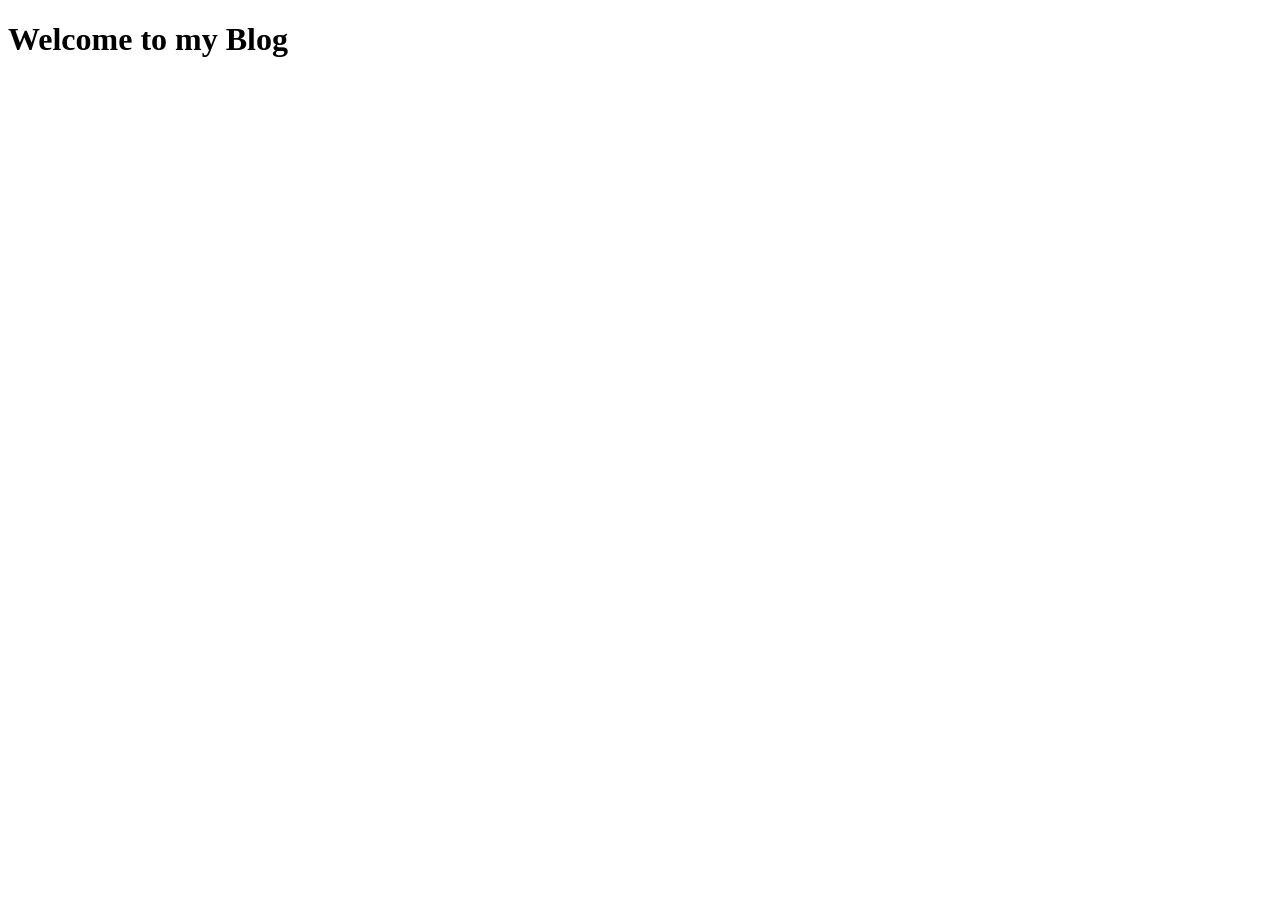
==== personal-blog-sba/index.html @ 37a79168 "Added files for this SBA project" ====
<!DOCTYPE html>
<html lang="en">
<head>
    <meta charset="UTF-8">
    <meta name="viewport" content="width=device-width, initial-scale=1.0">
    <title>Personal-Blog-SBA</title>
    <script defer src ="script.js"></script>
    <link rel="stylesheet" href="styles.css">
</head>
<body>
    <h1>Welcome to my Blog</h1>
    
</body>
</html>
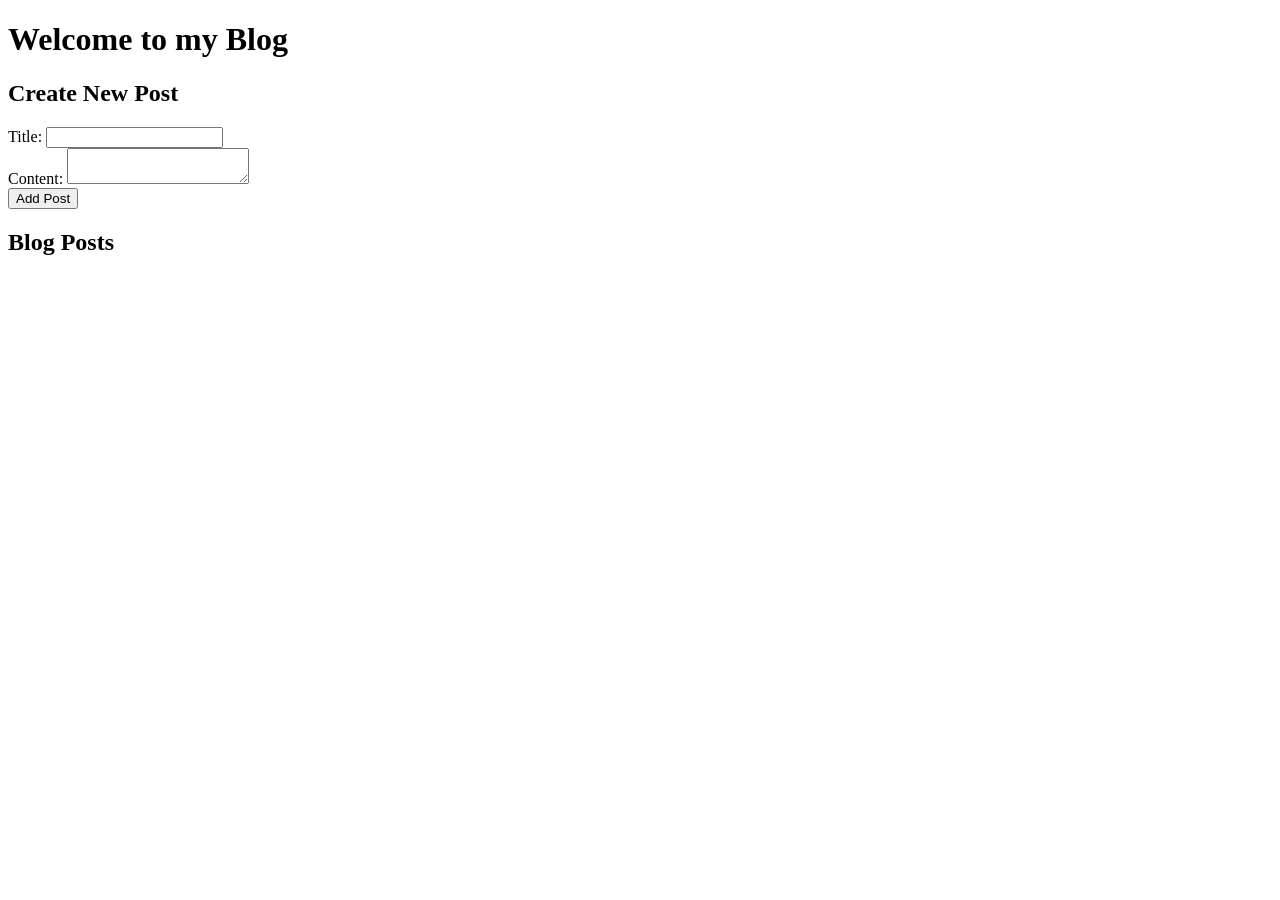
==== commit 69c9b03d: "added the intial html structure for the blog" ====
--- a/personal-blog-sba/index.html
+++ b/personal-blog-sba/index.html
@@ -1,14 +1,50 @@
 <!DOCTYPE html>
 <html lang="en">
+
 <head>
     <meta charset="UTF-8">
     <meta name="viewport" content="width=device-width, initial-scale=1.0">
     <title>Personal-Blog-SBA</title>
-    <script defer src ="script.js"></script>
+    <script defer src="script.js"></script>
     <link rel="stylesheet" href="styles.css">
 </head>
+
 <body>
     <h1>Welcome to my Blog</h1>
-    
+
+    <!--section for new posts  -->
+    <section id="newPostSection">
+        <h2>Create New Post</h2>
+        <!-- creating new form for the posts with input fields for the title-->
+        <form id="postForm">
+
+            <div>
+                <label for="title">Title:</label>
+                <input type="text" id="title" name="title" />
+                <span id="titleError" class="error"></span>
+            </div>
+
+            <!-- Content Input -->
+            <div>
+                <label for="content">Content:</label>
+                <textarea id="content" name="content"></textarea>
+                <span id="contentError" class="error"></span>
+            </div>
+
+            <!-- Submit Button -->
+            <button type="submit">Add Post</button>
+
+        </form>
+    </section>
+
+    <!-- Blog Posts Display Section -->
+    <section id="postSection">
+        <h2>Blog Posts</h2>
+        <div id="postsContainer">
+            <!-- Dynamic posts will be inserted here -->
+        </div>
+    </section>
+
 </body>
+
 </html>
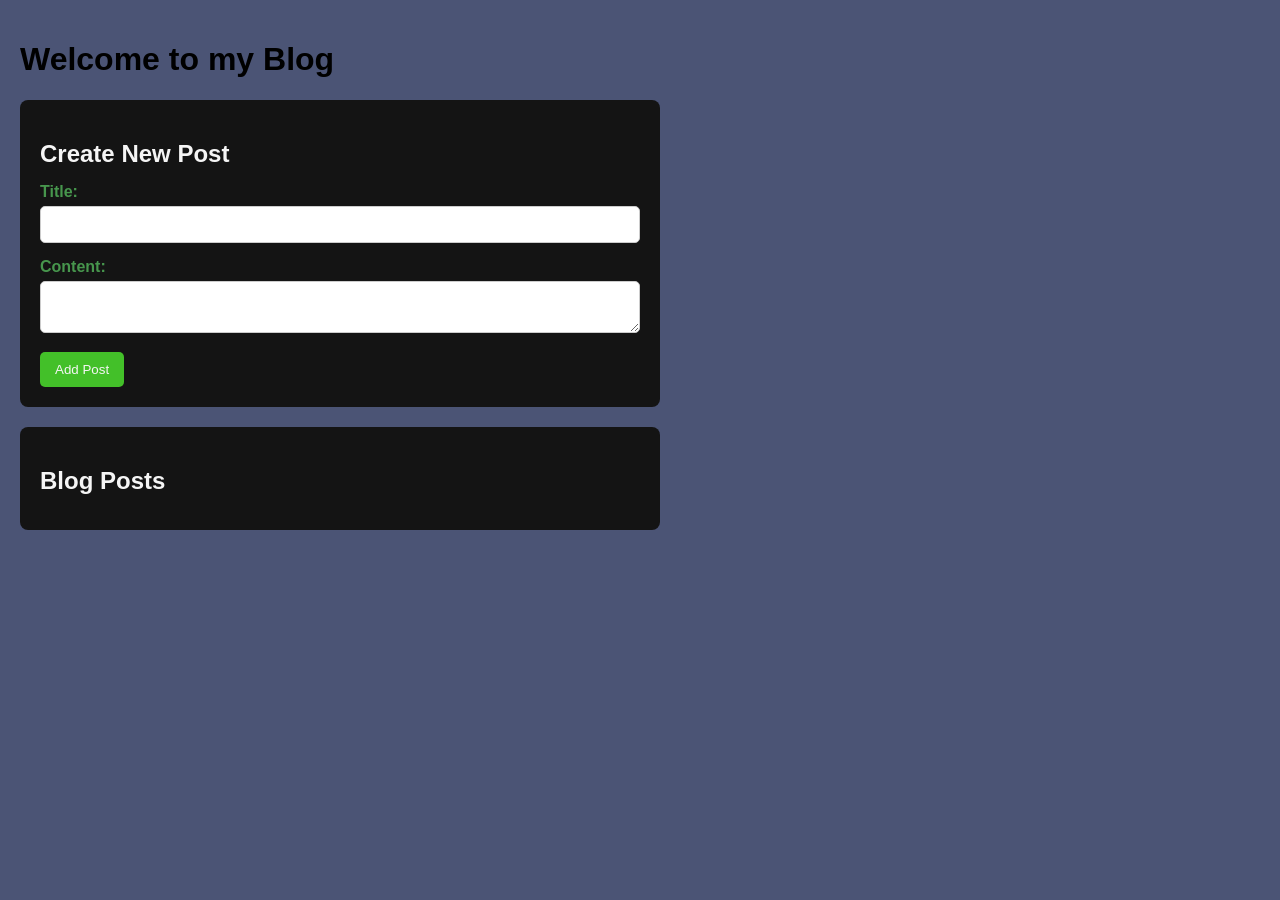
==== commit 7f68fe66: "Added the styles for my blog posts" ====
--- a/personal-blog-sba/index.html
+++ b/personal-blog-sba/index.html
@@ -24,7 +24,7 @@
                 <span id="titleError" class="error"></span>
             </div>
 
-            <!-- Content Input -->
+            <!-- The Post content is right here -->
             <div>
                 <label for="content">Content:</label>
                 <textarea id="content" name="content"></textarea>
--- a/personal-blog-sba/styles.css
+++ b/personal-blog-sba/styles.css
@@ -0,0 +1,87 @@
+/* Page layout */
+body {
+  font-family: Arial, sans-serif;
+  background-color: #4b5475;
+  margin: 0;
+  padding: 20px;
+}
+
+/* Sections */
+section {
+  background: #141414;
+  padding: 20px;
+  margin-bottom: 20px;
+  border-radius: 8px;
+  max-width: 600px;
+}
+
+/* Headings */
+h2 {
+  margin-bottom: 15px;
+  color: whitesmoke
+}
+
+/* Form layout */
+form div {
+  margin-bottom: 15px;
+}
+
+/* Labels */
+label {
+  display: block;
+  margin-bottom: 5px;
+  font-weight: bold;
+  color: rgb(71, 150, 77)
+}
+
+/* Inputs and textarea */
+input, textarea {
+  width: 100%;
+  padding: 10px;
+  border: 1px solid #ccc;
+  border-radius: 5px;
+  box-sizing: border-box;
+}
+
+/* Focus effect */
+input:focus, textarea:focus {
+  border-color: #2cb455;
+  outline: none;
+}
+
+/* Button */
+button {
+  background-color: #43c029;
+  color: whitesmoke;
+  padding: 10px 15px;
+  border: none;
+  border-radius: 5px;
+  cursor: pointer;
+}
+
+button:hover {
+  background-color: #1a701a;
+}
+
+/* Error messages */
+.error {
+  color: red;
+  font-size: 12px;
+  margin-top: 5px;
+  display: block;
+}
+
+/* Posts container */
+#postsContainer {
+  display: flex;
+  flex-direction: column;
+  gap: 10px;
+}
+
+/* Individual post card (when JS adds posts) */
+.post {
+  background: #f9f9f9;
+  padding: 15px;
+  border-left: 4px solid #4a90e2;
+  border-radius: 5px;
+}
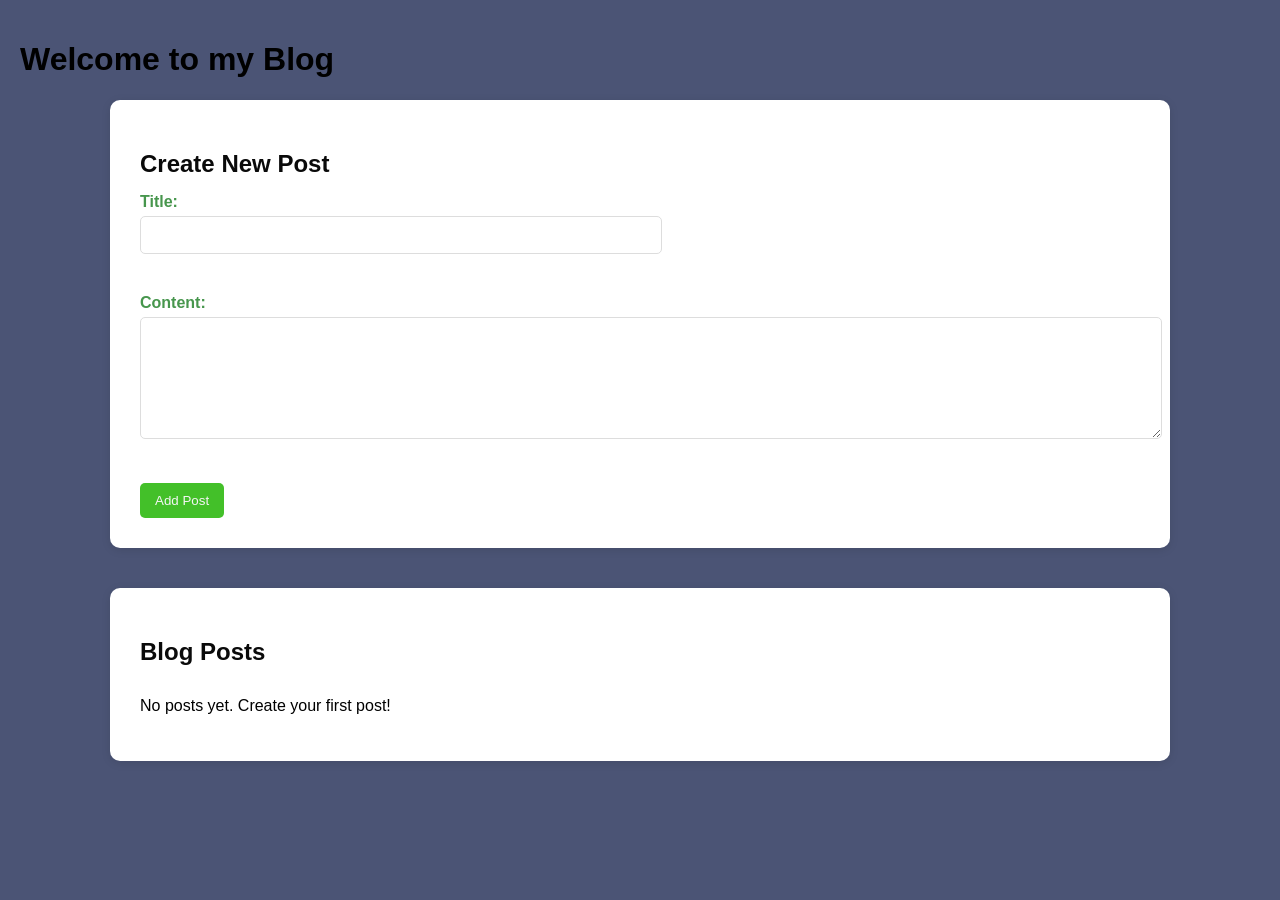
==== commit 86aaa079: "Added images, gif, video in readme file" ====
--- a/personal-blog-sba/index.html
+++ b/personal-blog-sba/index.html
@@ -16,23 +16,23 @@
     <section id="newPostSection">
         <h2>Create New Post</h2>
         <!-- creating new form for the posts with input fields for the title-->
-        <form id="postForm">
+        <form id="postForm"  novalidate>
 
             <div>
                 <label for="title">Title:</label>
-                <input type="text" id="title" name="title" />
+                <input type="text" id="title" name="title" autocomplete="title" required/>
                 <span id="titleError" class="error"></span>
             </div>
 
             <!-- The Post content is right here -->
             <div>
                 <label for="content">Content:</label>
-                <textarea id="content" name="content"></textarea>
+                <textarea id="content" name="content" required></textarea>
                 <span id="contentError" class="error"></span>
             </div>
 
             <!-- Submit Button -->
-            <button type="submit">Add Post</button>
+            <button type="submit" id="addPost">Add Post</button>
 
         </form>
     </section>
--- a/personal-blog-sba/styles.css
+++ b/personal-blog-sba/styles.css
@@ -8,22 +8,23 @@
 
 /* Sections */
 section {
-  background: #141414;
-  padding: 20px;
-  margin-bottom: 20px;
-  border-radius: 8px;
-  max-width: 600px;
+  max-width: 1000px;
+  margin: 0 auto;
+  background: white;
+  padding: 30px;
+  border-radius: 10px;
+  box-shadow: 0 2px 10px rgba(0, 0, 0, 0.1);
 }
 
 /* Headings */
 h2 {
   margin-bottom: 15px;
-  color: whitesmoke
+  color: rgb(10, 10, 10)
 }
 
 /* Form layout */
 form div {
-  margin-bottom: 15px;
+  margin-bottom: 40px;
 }
 
 /* Labels */
@@ -34,17 +35,43 @@
   color: rgb(71, 150, 77)
 }
 
-/* Inputs and textarea */
-input, textarea {
+#newPostSection {
+  max-width: 1000px;
+  margin: 0 auto 40px auto;
+  background: white;
+  padding: 30px;
+  border-radius: 10px;
+  box-shadow: 0 2px 10px rgba(0, 0, 0, 0.1);
+}
+
+#title {
+  width: 50%;
+  padding: 10px;
+  border: 1px solid #ddd;
+  border-radius: 5px;
+  font-size: 14px;
+  font-family: Arial, sans-serif;
+}
+
+Inputs and textarea input,
+textarea {
   width: 100%;
   padding: 10px;
-  border: 1px solid #ccc;
+  border: 1px solid #ddd;
   border-radius: 5px;
-  box-sizing: border-box;
+  font-size: 14px;
+  font-family: Arial, sans-serif;
+}
+
+textarea {
+  min-height: 100px;
+  resize: vertical;
+  max-width: 100%;
 }
 
 /* Focus effect */
-input:focus, textarea:focus {
+input:focus,
+textarea:focus {
   border-color: #2cb455;
   outline: none;
 }
@@ -71,17 +98,22 @@
   display: block;
 }
 
+.posts-section {
+  margin-top: 40px;
+}
+
 /* Posts container */
 #postsContainer {
   display: flex;
   flex-direction: column;
-  gap: 10px;
+  gap: 20px;
 }
 
 /* Individual post card (when JS adds posts) */
 .post {
   background: #f9f9f9;
-  padding: 15px;
-  border-left: 4px solid #4a90e2;
-  border-radius: 5px;
+  padding: 20px;
+  border-radius: 8px;
+  border-left: 4px solid #667eea;
+  box-shadow: 0 2px 5px rgba(0, 0, 0, 0.1);
 }
